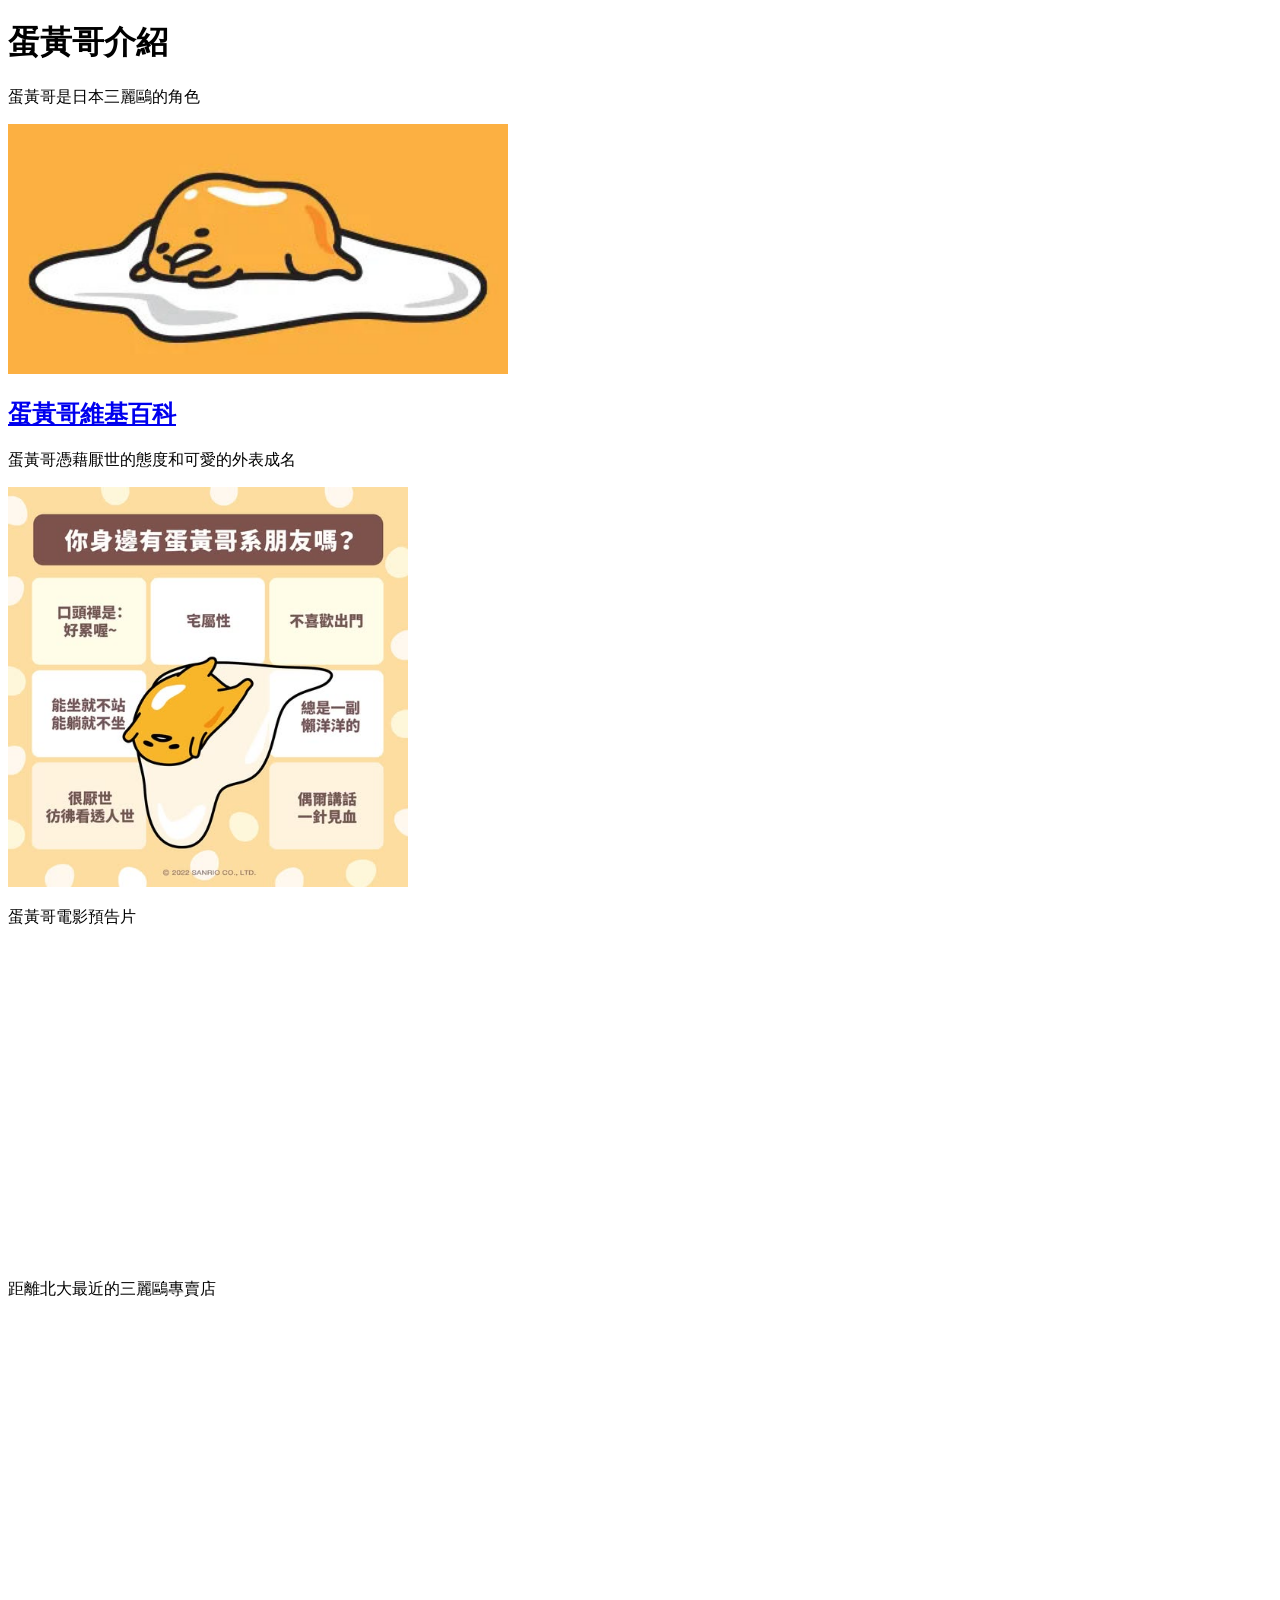
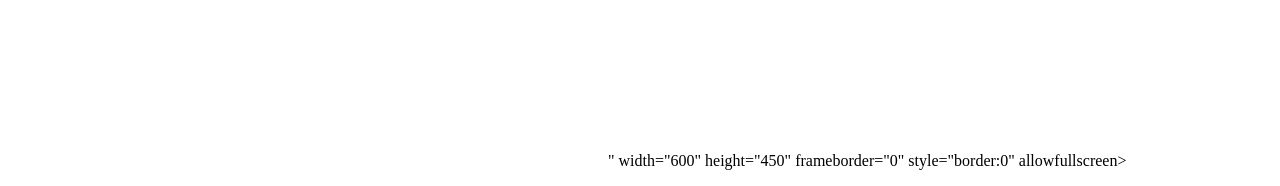
==== HI.HTML @ cb62fe3f "蛋黃哥介紹" ====
<!DOCTYPE html>
<html lang="zh-Hant-TW">
<head>
    <meta charset="UTF-8">
    <meta name="viewport" content="width=device-width, initial-scale=1.0">
    <title>Document</title>
</head>
<body>

    <h1>蛋黃哥介紹</h1>
<p>蛋黃哥是日本三麗鷗的角色</p>
<img src="img/Gudetama_from_Sanrio.jpg" width="500">


<h2>
<a href="https://zh.wikipedia.org/zh-tw/%E8%9B%8B%E9%BB%83%E5%93%A5" >蛋黃哥維基百科</a>
</h2>

<p>蛋黃哥憑藉厭世的態度和可愛的外表成名</p>
<img src="img/484488993_28664561909859149_2733652957869268048_n.jpg" width="400">

<p>蛋黃哥電影預告片</p>
<p><iframe width="560" height="315" src="https://www.youtube.com/embed/9IDIM951HZQ?si=LPOBbjiRyGNyhvvS" title="YouTube video player" frameborder="0" allow="accelerometer; autoplay; clipboard-write; encrypted-media; gyroscope; picture-in-picture; web-share" referrerpolicy="strict-origin-when-cross-origin" allowfullscreen></iframe></p>

<p>距離北大最近的三麗鷗專賣店</p>
<p><iframe src="https://www.google.com/maps/embed?pb=!1m18!1m12!1m3!1d115753.21284065991!2d121.29401731190944!3d24.956317573708624!2m3!1f0!2f0!3f0!3m2!1i1024!2i768!4f13.1!3m3!1m2!1s0x3442a818eb9eed1f%3A0xe1c6b54a69d3b373!2z5LiJ6bqX6beXKOadv-api-Wkp-mBoOeZvuW6lyk!5e0!3m2!1szh-TW!2stw!4v1773366443433!5m2!1szh-TW!2stw"
 width="600" height="450" style="border:0;" allowfullscreen="" loading="lazy" referrerpolicy="no-referrer-when-downgrade"></iframe>" width="600" height="450" frameborder="0" style="border:0" allowfullscreen></iframe></p>

</body>
</html>
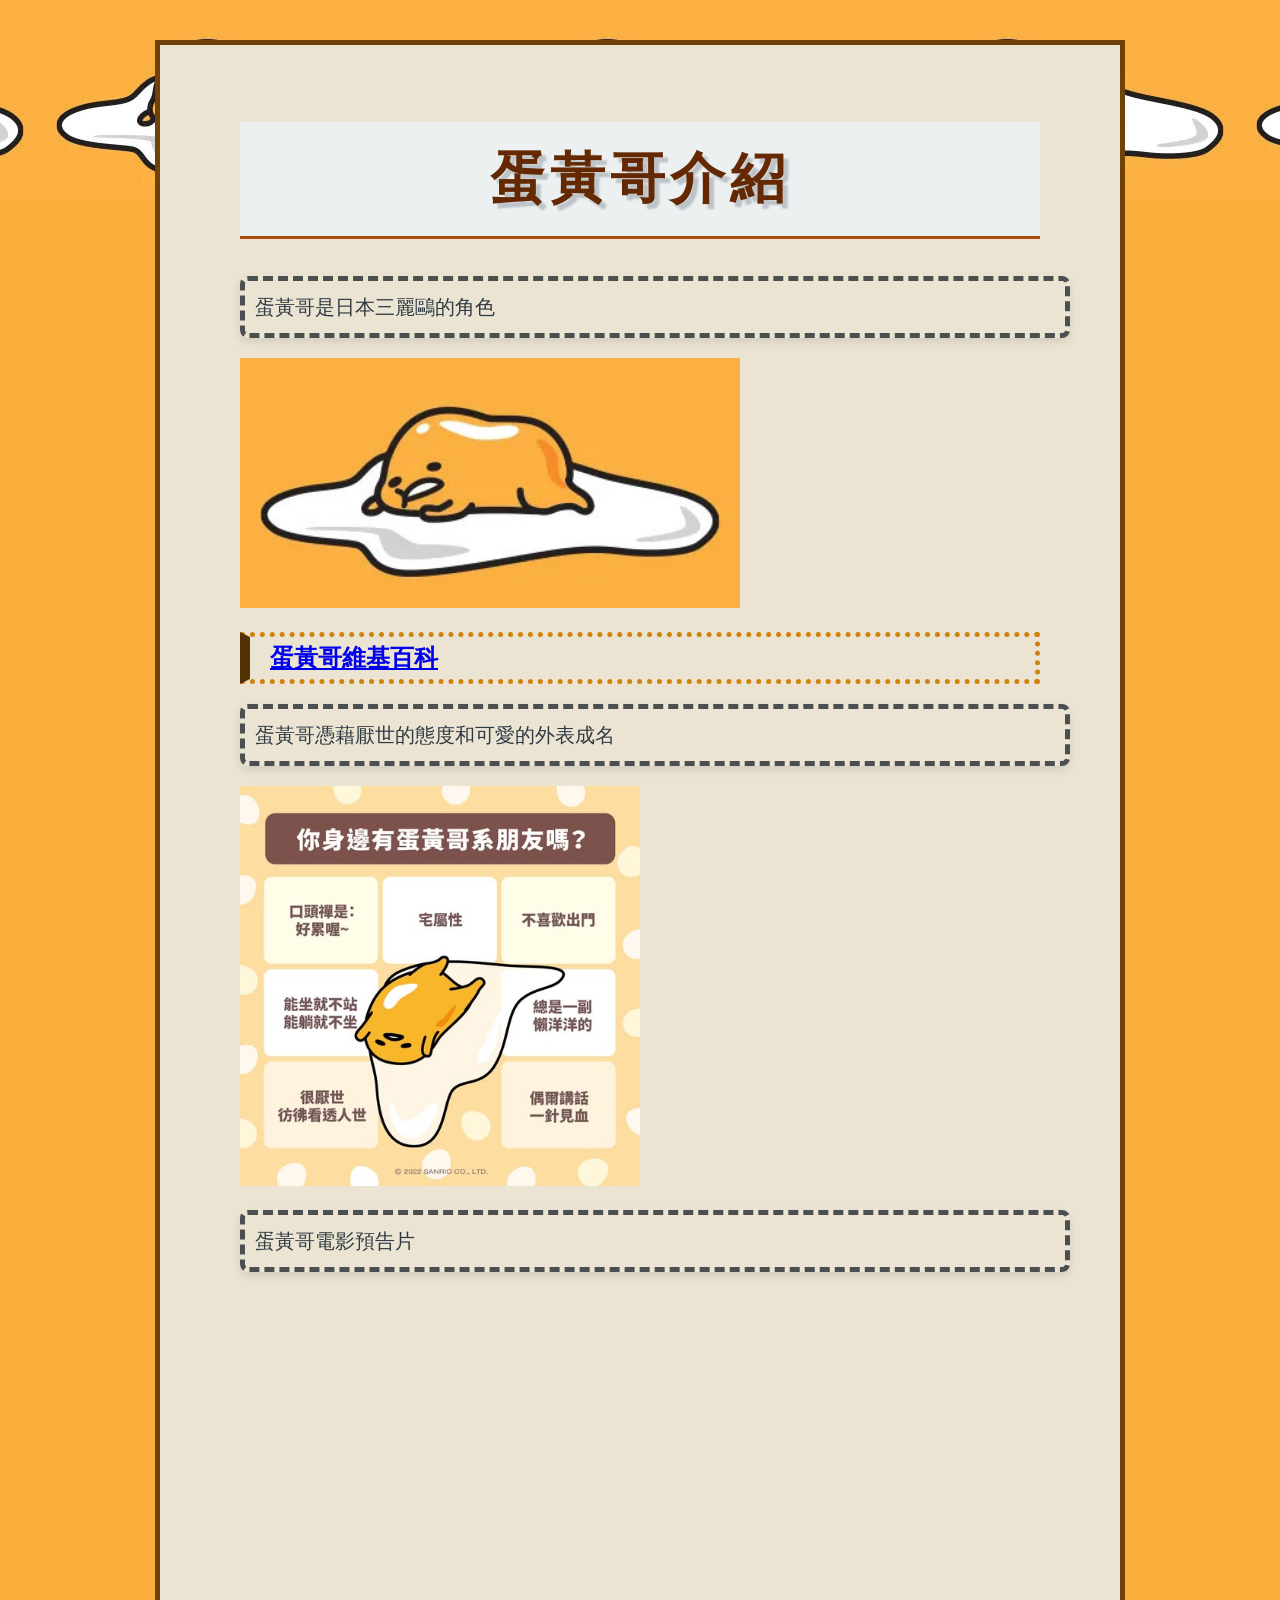
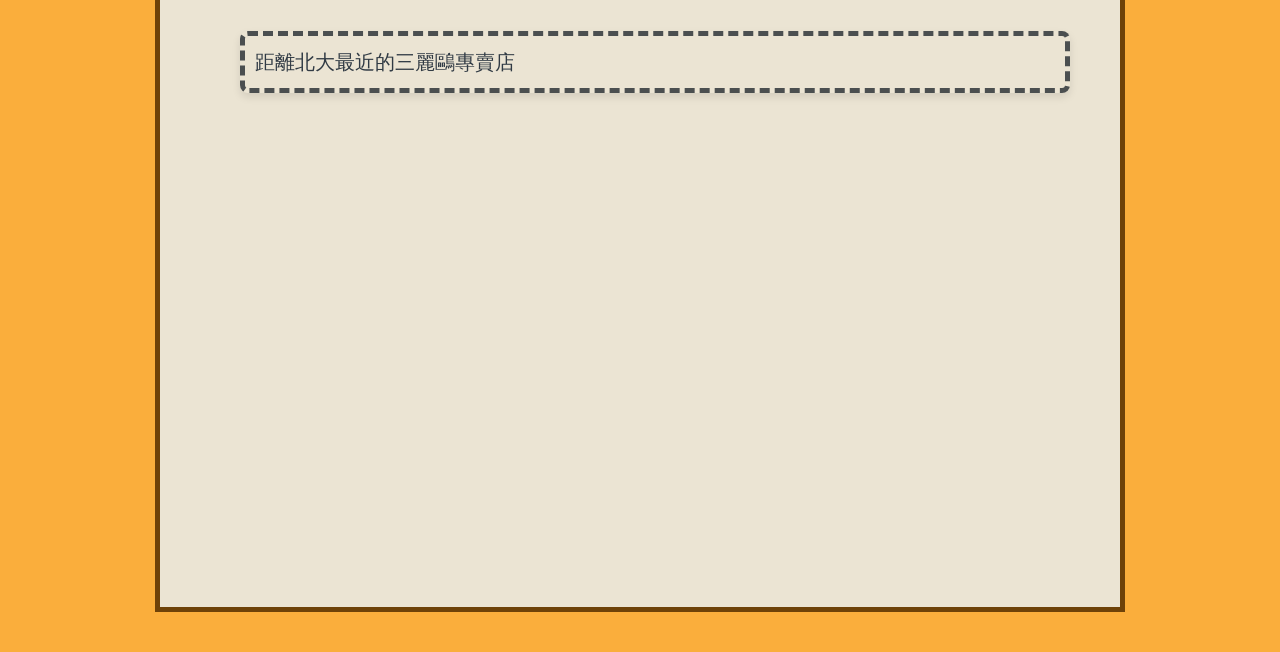
==== commit c1f1abe3: "gudetama" ====
--- a/HI.HTML
+++ b/HI.HTML
@@ -4,8 +4,11 @@
     <meta charset="UTF-8">
     <meta name="viewport" content="width=device-width, initial-scale=1.0">
     <title>Document</title>
+    <link href="style.css" rel="stylesheet">
+
 </head>
 <body>
+<div id="wrap">
 
     <h1>蛋黃哥介紹</h1>
 <p>蛋黃哥是日本三麗鷗的角色</p>
@@ -16,15 +19,18 @@
 <a href="https://zh.wikipedia.org/zh-tw/%E8%9B%8B%E9%BB%83%E5%93%A5" >蛋黃哥維基百科</a>
 </h2>
 
+
 <p>蛋黃哥憑藉厭世的態度和可愛的外表成名</p>
 <img src="img/484488993_28664561909859149_2733652957869268048_n.jpg" width="400">
 
+
 <p>蛋黃哥電影預告片</p>
-<p><iframe width="560" height="315" src="https://www.youtube.com/embed/9IDIM951HZQ?si=LPOBbjiRyGNyhvvS" title="YouTube video player" frameborder="0" allow="accelerometer; autoplay; clipboard-write; encrypted-media; gyroscope; picture-in-picture; web-share" referrerpolicy="strict-origin-when-cross-origin" allowfullscreen></iframe></p>
+<iframe width="560" height="315" src="https://www.youtube.com/embed/9IDIM951HZQ?si=LPOBbjiRyGNyhvvS" title="YouTube video player" frameborder="0" allow="accelerometer; autoplay; clipboard-write; encrypted-media; gyroscope; picture-in-picture; web-share" referrerpolicy="strict-origin-when-cross-origin" allowfullscreen></iframe>
 
 <p>距離北大最近的三麗鷗專賣店</p>
-<p><iframe src="https://www.google.com/maps/embed?pb=!1m18!1m12!1m3!1d115753.21284065991!2d121.29401731190944!3d24.956317573708624!2m3!1f0!2f0!3f0!3m2!1i1024!2i768!4f13.1!3m3!1m2!1s0x3442a818eb9eed1f%3A0xe1c6b54a69d3b373!2z5LiJ6bqX6beXKOadv-api-Wkp-mBoOeZvuW6lyk!5e0!3m2!1szh-TW!2stw!4v1773366443433!5m2!1szh-TW!2stw"
- width="600" height="450" style="border:0;" allowfullscreen="" loading="lazy" referrerpolicy="no-referrer-when-downgrade"></iframe>" width="600" height="450" frameborder="0" style="border:0" allowfullscreen></iframe></p>
+<iframe src="https://www.google.com/maps/embed?pb=!1m18!1m12!1m3!1d115753.21284065991!2d121.29401731190944!3d24.956317573708624!2m3!1f0!2f0!3f0!3m2!1i1024!2i768!4f13.1!3m3!1m2!1s0x3442a818eb9eed1f%3A0xe1c6b54a69d3b373!2z5LiJ6bqX6beXKOadv-api-Wkp-mBoOeZvuW6lyk!5e0!3m2!1szh-TW!2stw!4v1773366443433!5m2!1szh-TW!2stw"
+ width="600" height="450" style="border:0;" allowfullscreen="" loading="lazy" referrerpolicy="no-referrer-when-downgrade"></iframe>
+</div>
 
 </body>
 </html>
--- a/style.css
+++ b/style.css
@@ -0,0 +1,53 @@
+    h1{
+	color: #6e4106;
+	text-align: center ;
+	font-size: 250%;
+    
+}
+h2{
+	color: #c07a10;
+	border: #d1820c 5px dotted;
+	border-left: #523202 10px solid;
+	padding: 5px 20px;
+	margin-bottom: 0;
+}
+
+body{
+	background-color: #faae3c;
+    background-image: url("img/Gudetama_from_Sanrio.jpg");
+	background-repeat: repeat-x;
+    background-position: top center;
+}
+
+#wrap{
+	width: 800px;
+	margin: 40px auto;
+	padding: 40px 80px;
+	border: #6e4208 5px solid;
+	background-color: #ebe4d3;
+}
+
+ /* 對 h1 段落的設定 */
+h1 {
+    color: #642902; /* 深藍灰色文字 */
+    font-family: "Microsoft JhengHei", sans-serif; /* 字體 */
+    font-size: 55px; /* 字體大小 */
+    text-align: center; /* 文字置中 */
+    background-color: #ecf0f1; /* 淺灰色背景 */
+    padding: 20px; /* 內邊距 20px */
+    border-bottom: 3px solid #ac4e10; /* 底部加一條藍色實線 */
+    letter-spacing: 5px; /* 字元間距 */
+    text-shadow: 5px 5px 2px #bdc3c7; /* 加上淡淡的文字陰影 */
+  }
+  /* 對 p 段落的設定 */
+  p {
+    color: #303a44; /* 較深的灰色文字 */
+    font-size: 20px; /* 字體大小 */
+    line-height: 1.6; /* 1.6倍的行高，讓閱讀更舒適 */
+    width: 100%; /* 寬度為外層容器的 80% */
+    margin: 20px auto; /* 上下外邊距 20px，左右自動 (實現置中效果) */
+    padding: 10px; /* 內邊距 15px */
+    border: 5px dashed #4b4f50; /* 1px 灰色虛線邊框 */
+    border-radius: 8px; /* 8px 的圓角 */
+    box-shadow: 0 4px 8px rgba(0,0,0,0.1); /* 加上淡淡的區塊陰影 */
+  }
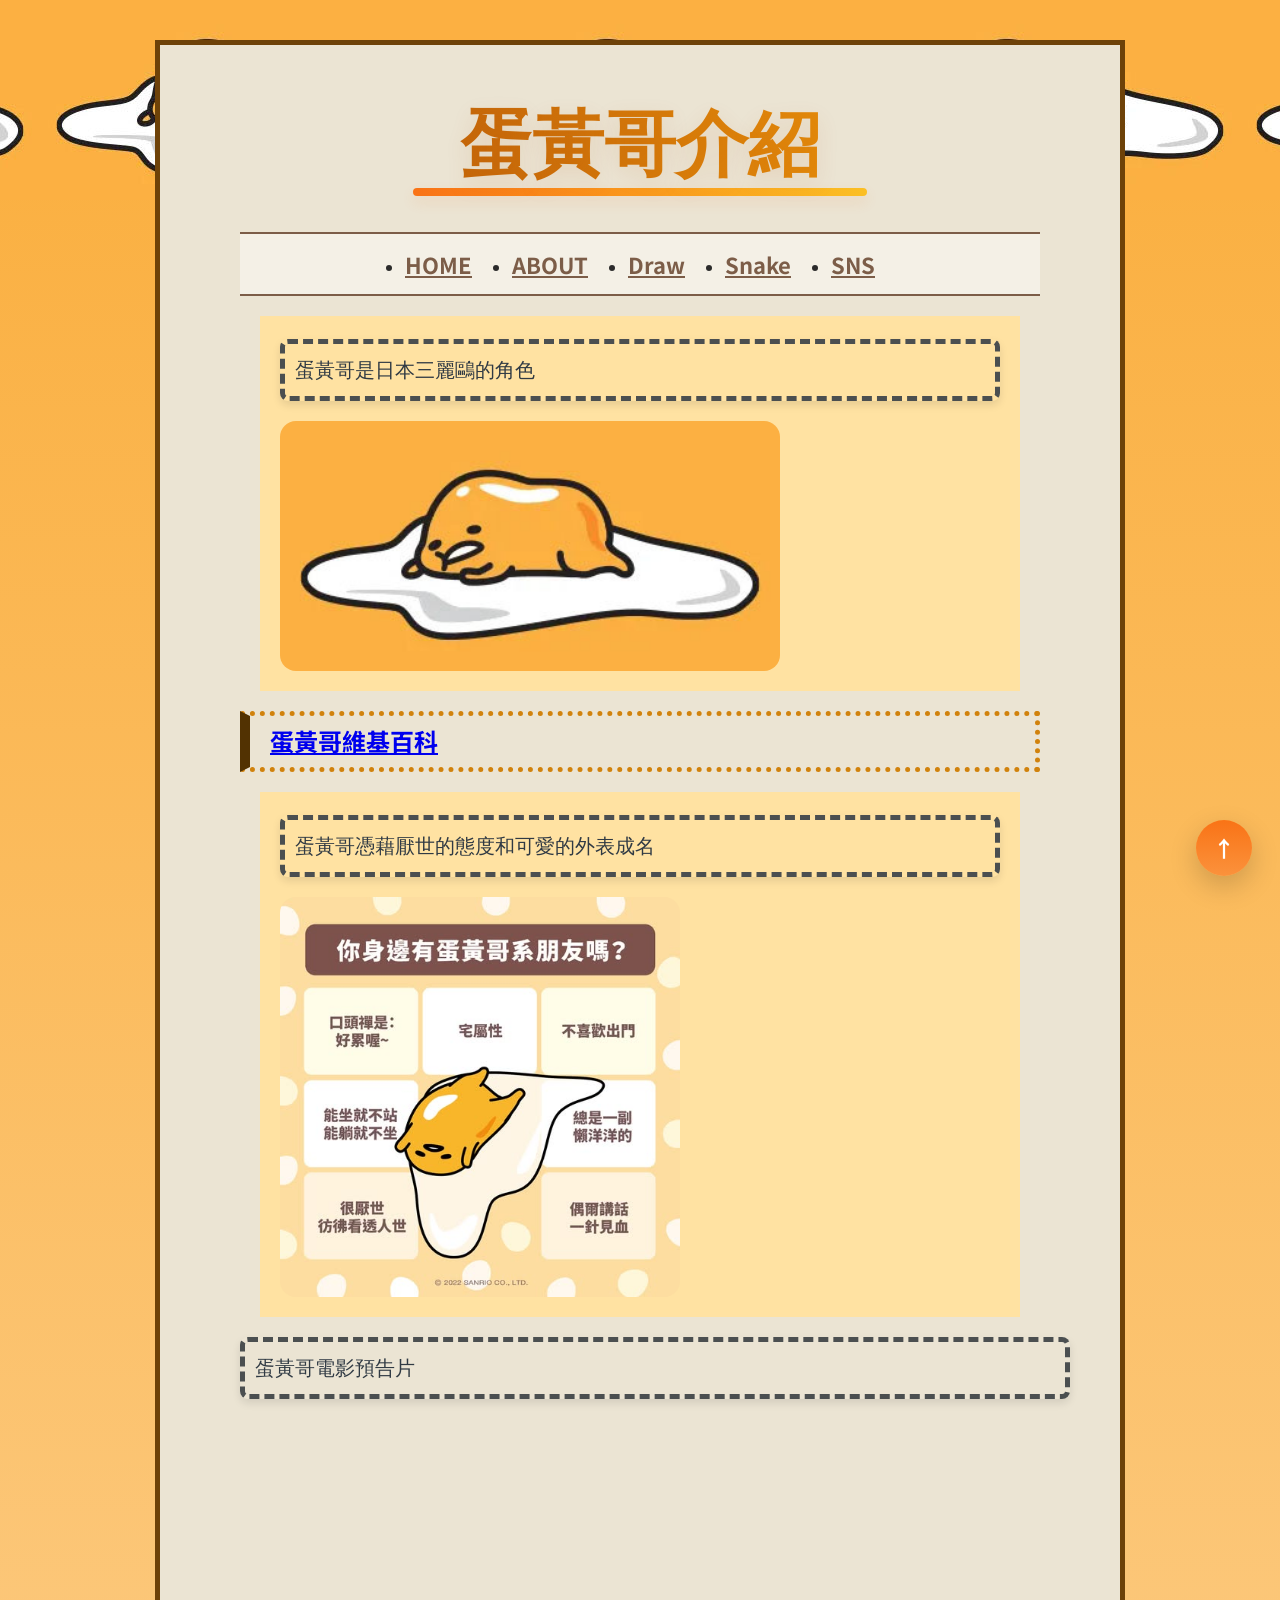
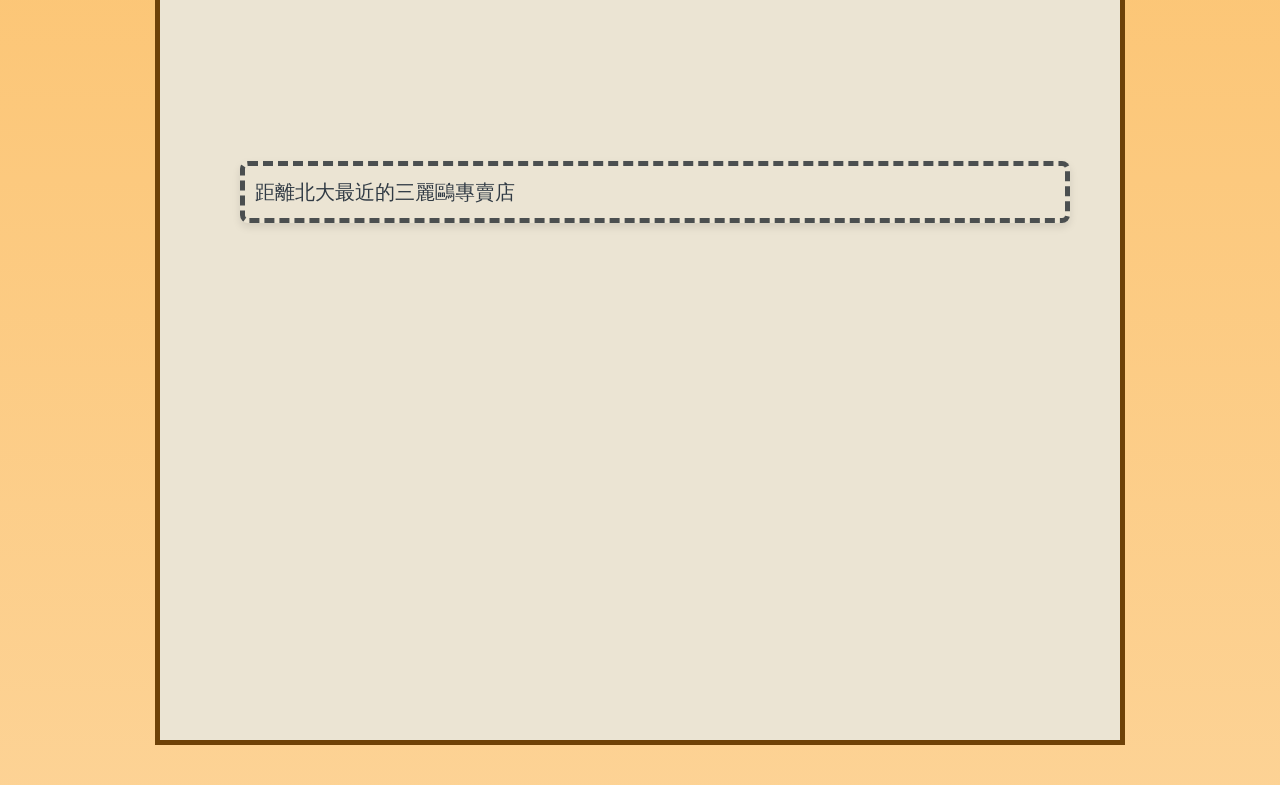
==== commit 88c288ba: "AI 1" ====
--- a/HI.HTML
+++ b/HI.HTML
@@ -4,25 +4,40 @@
     <meta charset="UTF-8">
     <meta name="viewport" content="width=device-width, initial-scale=1.0">
     <title>Document</title>
+  <!-- 使用 Google Fonts 提升中文與標題字體美感 -->
+  <link href="https://fonts.googleapis.com/css2?family=Playfair+Display:wght@400;700&family=Noto+Sans+TC:wght@300;400;700&display=swap" rel="stylesheet">
     <link href="style.css" rel="stylesheet">
 
 </head>
 <body>
 <div id="wrap">
 
-    <h1>蛋黃哥介紹</h1>
-<p>蛋黃哥是日本三麗鷗的角色</p>
-<img src="img/Gudetama_from_Sanrio.jpg" width="500">
+<h1>蛋黃哥介紹</h1>
+    <header>
+  <nav>
+    <ul>
+      <li><a href="#">HOME</a></li>
+      <li><a href="#">ABOUT</a></li>
+      <li><a href="#">Draw</a></li>
+      <li><a href="#">Snake</a></li>
+      <li><a href="#">SNS</a></li>
+    </ul>
+  </nav>
+</header>
 
+<div class="A">
+    <p>蛋黃哥是日本三麗鷗的角色</p>
+    <img src="img/Gudetama_from_Sanrio.jpg" width="500">
+</div>
 
 <h2>
 <a href="https://zh.wikipedia.org/zh-tw/%E8%9B%8B%E9%BB%83%E5%93%A5" >蛋黃哥維基百科</a>
 </h2>
 
-
-<p>蛋黃哥憑藉厭世的態度和可愛的外表成名</p>
-<img src="img/484488993_28664561909859149_2733652957869268048_n.jpg" width="400">
-
+<div class="A">
+    <p>蛋黃哥憑藉厭世的態度和可愛的外表成名</p>
+    <img src="img/484488993_28664561909859149_2733652957869268048_n.jpg" width="400">
+</div>
 
 <p>蛋黃哥電影預告片</p>
 <iframe width="560" height="315" src="https://www.youtube.com/embed/9IDIM951HZQ?si=LPOBbjiRyGNyhvvS" title="YouTube video player" frameborder="0" allow="accelerometer; autoplay; clipboard-write; encrypted-media; gyroscope; picture-in-picture; web-share" referrerpolicy="strict-origin-when-cross-origin" allowfullscreen></iframe>
@@ -32,5 +47,10 @@
  width="600" height="450" style="border:0;" allowfullscreen="" loading="lazy" referrerpolicy="no-referrer-when-downgrade"></iframe>
 </div>
 
+<a href="#wrap" id="top" aria-label="回到最上方" title="回到最上方">↑</a>
+
+
+
+
 </body>
 </html>
--- a/style.css
+++ b/style.css
@@ -1,22 +1,51 @@
     h1{
 	color: #6e4106;
 	text-align: center ;
-	font-size: 250%;
-    
-}
+	font-size: 250%;}
+    header nav ul {
+        display: flex;
+        justify-content: center;
+        border-top: 2px solid #7c5d48;
+        border-bottom: 2px solid #7c5d48;
+        background-color: rgba(255,255,255,0.42);
+        padding: 12px 0px 10px;
+        }
+    header nav ul li {
+        margin: 0 20px;
+        }
+    header nav ul li a {
+        font-size: 22px;
+        font-weight: bold;
+        color: #7c5d48;
+        }
+    header nav ul li a:hover {
+        text-decoration: underline double;
+        }
+
+
 h2{
 	color: #c07a10;
 	border: #d1820c 5px dotted;
 	border-left: #523202 10px solid;
 	padding: 5px 20px;
-	margin-bottom: 0;
-}
+	margin-bottom: 0;}
 
 body{
-	background-color: #faae3c;
-    background-image: url("img/Gudetama_from_Sanrio.jpg");
-	background-repeat: repeat-x;
-    background-position: top center;
+    /* 背景：第一層為原本的圖（保持不變），第二層為漸層色（位於圖下方） */
+    /* 圖層順序：圖片在上（保持原樣），漸層在下（上深下淺） */
+    background-image: url("img/Gudetama_from_Sanrio.jpg"), linear-gradient(180deg, #faaa33 -10%, #fff7ed 200%);
+    /* 圖片只在水平方向重複（和原本行為相同），漸層不重複 */
+    background-repeat: repeat-x, no-repeat;
+    /* 圖片置頂置中，漸層覆蓋整個背景 */
+    background-position: top center, center center;
+    background-size: auto, cover;
+    /* 主要排版字體 */
+    font-family: 'Noto Sans TC', "LXGW WenKai TC", "Microsoft JhengHei", sans-serif;
+    font-size: 16px;
+    line-height: 1.7;
+    color: #2b2b2b;
+    -webkit-font-smoothing: antialiased;
+    -moz-osx-font-smoothing: grayscale;
 }
 
 #wrap{
@@ -24,24 +53,54 @@
 	margin: 40px auto;
 	padding: 40px 80px;
 	border: #6e4208 5px solid;
-	background-color: #ebe4d3;
+	background-color: #ebe4d3;}
+
+/* 更顯眼的主標題：響應式大小、漸層字色、圓角背景與裝飾線 */
+h1 {
+    font-family: 'Playfair Display', serif;
+    font-weight: 700;
+    font-size: clamp(36px, 6vw, 72px);
+    line-height: 1.02;
+    text-align: center;
+    margin: 0 0 18px;
+    padding: 18px 22px;
+    background-color: #ecf0f1;
+    border-radius: 12px;
+    /* 漸層文字（使用透明字色並裁切背景顯示） */
+    color: transparent;
+    background-image: linear-gradient(90deg, #b45309, #f59e0b);
+    -webkit-background-clip: text;
+    background-clip: text;
+    -webkit-text-fill-color: transparent;
+    text-shadow: 0 8px 22px rgba(181,81,11,0.12);
+    position: relative;
+    transition: transform 160ms ease, box-shadow 160ms ease;
 }
 
- /* 對 h1 段落的設定 */
-h1 {
-    color: #642902; /* 深藍灰色文字 */
-    font-family: "Microsoft JhengHei", sans-serif; /* 字體 */
-    font-size: 55px; /* 字體大小 */
-    text-align: center; /* 文字置中 */
-    background-color: #ecf0f1; /* 淺灰色背景 */
-    padding: 20px; /* 內邊距 20px */
-    border-bottom: 3px solid #ac4e10; /* 底部加一條藍色實線 */
-    letter-spacing: 5px; /* 字元間距 */
-    text-shadow: 5px 5px 2px #bdc3c7; /* 加上淡淡的文字陰影 */
-  }
-  /* 對 p 段落的設定 */
-  p {
-    color: #303a44; /* 較深的灰色文字 */
+/* 裝飾用的底線（位於標題下方） */
+h1::after {
+    content: "";
+    display: block;
+    width: 60%;
+    height: 8px;
+    margin: 12px auto 0;
+    border-radius: 6px;
+    background: linear-gradient(90deg, #f97316, #fbbf24);
+    box-shadow: 0 6px 14px rgba(249,115,22,0.12);
+}
+
+h1:hover {
+    transform: translateY(-4px);
+    box-shadow: 0 14px 36px rgba(0,0,0,0.12);
+}
+
+p { font-family: "LXGW WenKai TC", cursive;
+    font-weight: 400;
+    font-style: normal;}
+
+
+    /* 對 p 段落的設定 */
+p { color: #303a44; /* 較深的灰色文字 */
     font-size: 20px; /* 字體大小 */
     line-height: 1.6; /* 1.6倍的行高，讓閱讀更舒適 */
     width: 100%; /* 寬度為外層容器的 80% */
@@ -49,5 +108,59 @@
     padding: 10px; /* 內邊距 15px */
     border: 5px dashed #4b4f50; /* 1px 灰色虛線邊框 */
     border-radius: 8px; /* 8px 的圓角 */
-    box-shadow: 0 4px 8px rgba(0,0,0,0.1); /* 加上淡淡的區塊陰影 */
-  }
+    box-shadow: 0 4px 8px rgba(0,0,0,0.1); /* 加上淡淡的區塊陰影 */}
+
+.A{ margin:20px ;
+    padding:3px 50px 20px 20px;
+    background-color:#ffe2a2;}
+
+/* 浮動回到最上方按鈕（圓形、漸層、陰影、懸停效果） */
+#top {
+    position: fixed;
+    bottom: 24px;
+    right: 28px;
+    width: 56px;
+    height: 56px;
+    display: inline-flex;
+    align-items: center;
+    justify-content: center;
+    border-radius: 999px;
+    background: linear-gradient(180deg, #f97316 0%, #fb923c 100%);
+    color: #fff;
+    text-decoration: none;
+    font-size: 22px;
+    font-weight: 700;
+    box-shadow: 0 10px 28px rgba(0,0,0,0.18);
+    z-index: 9999;
+    transition: transform 160ms ease, box-shadow 160ms ease, opacity 160ms ease;
+}
+
+#top:hover {
+    transform: translateY(-6px);
+    box-shadow: 0 18px 44px rgba(0,0,0,0.22);
+}
+
+/* 小螢幕微調 */
+@media (max-width: 480px) {
+    #top {
+        right: 16px;
+        width: 48px;
+        height: 48px;
+        font-size: 20px;
+    }
+}
+
+/* 圓角化圖片：讓所有 <img> 元素有圓角、響應式尺寸，並加上輕微懸停效果 */
+img {
+    border-radius: 16px;
+    display: block;
+    max-width: 100%;
+    height: auto;
+    transition: transform 0.18s ease, box-shadow 0.18s ease;
+}
+
+img:hover {
+    transform: translateY(-4px);
+    box-shadow: 0 8px 20px rgba(0,0,0,0.18);
+}
+
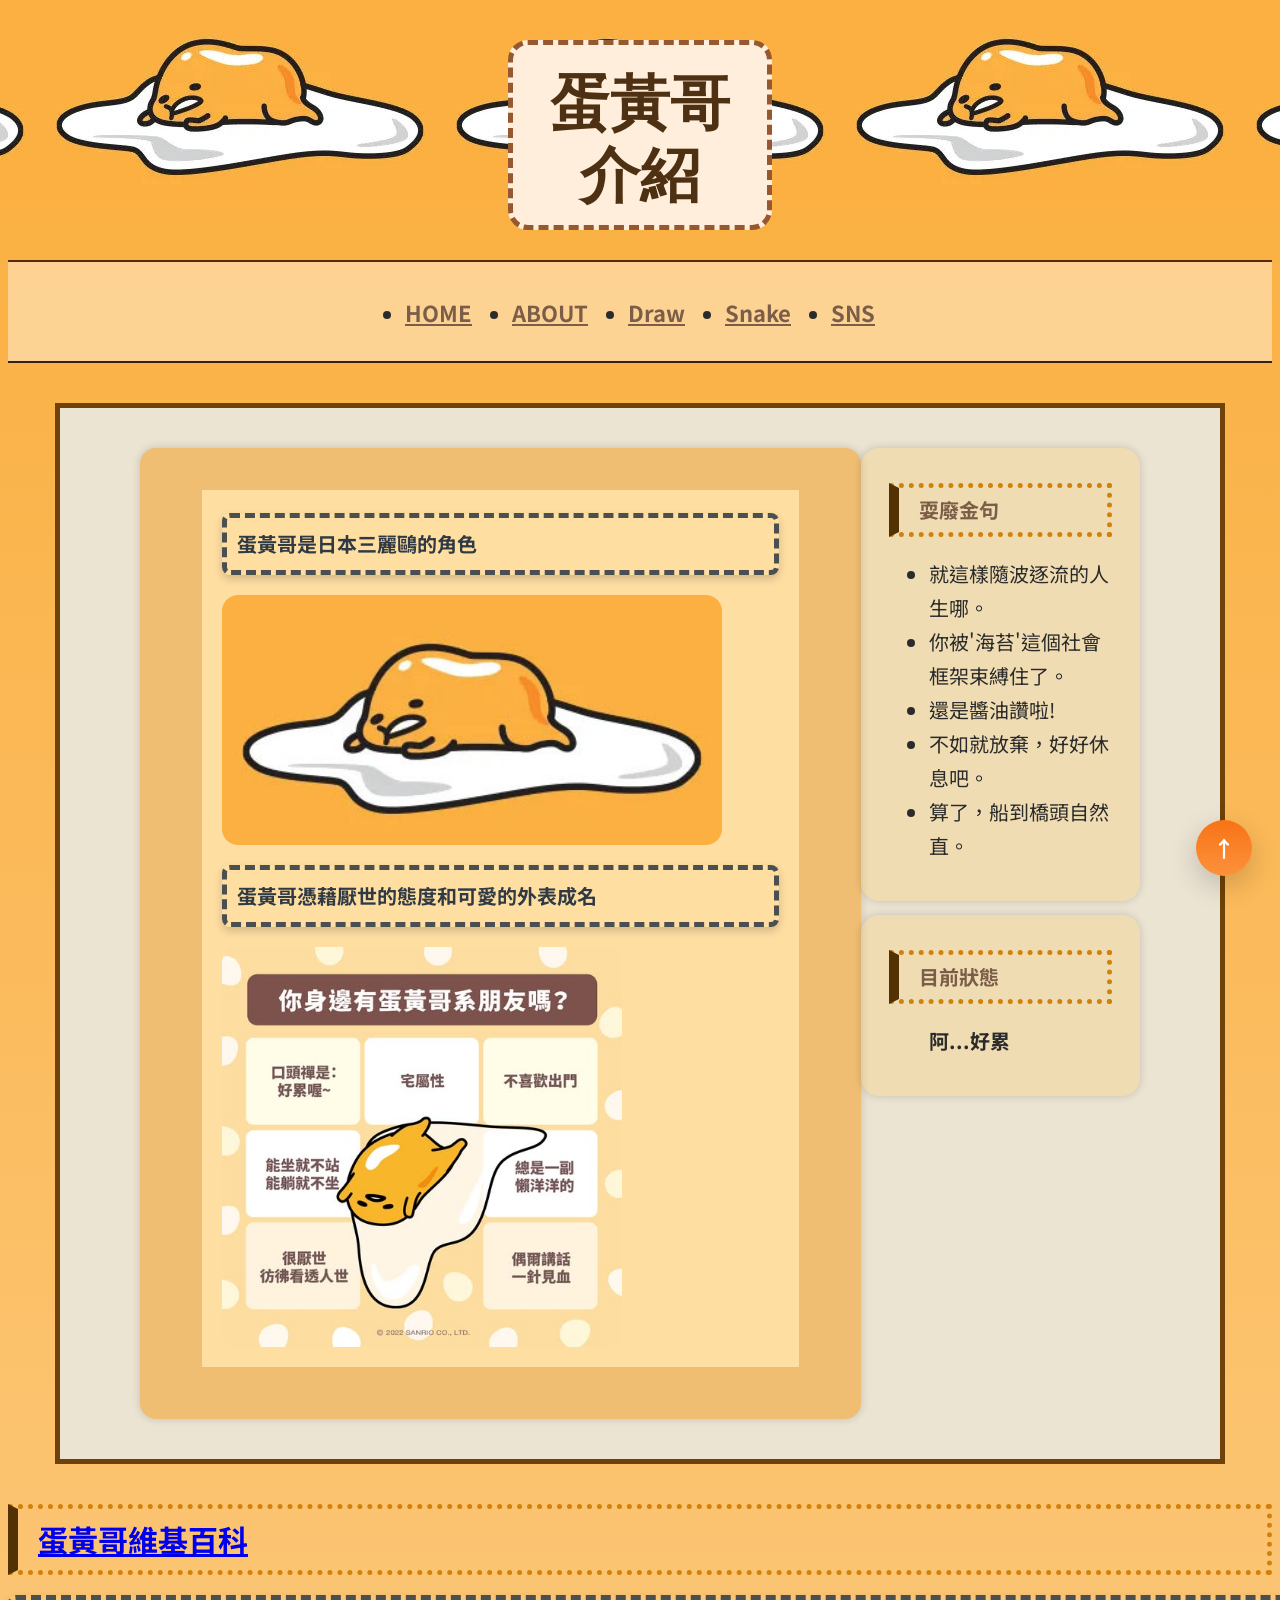
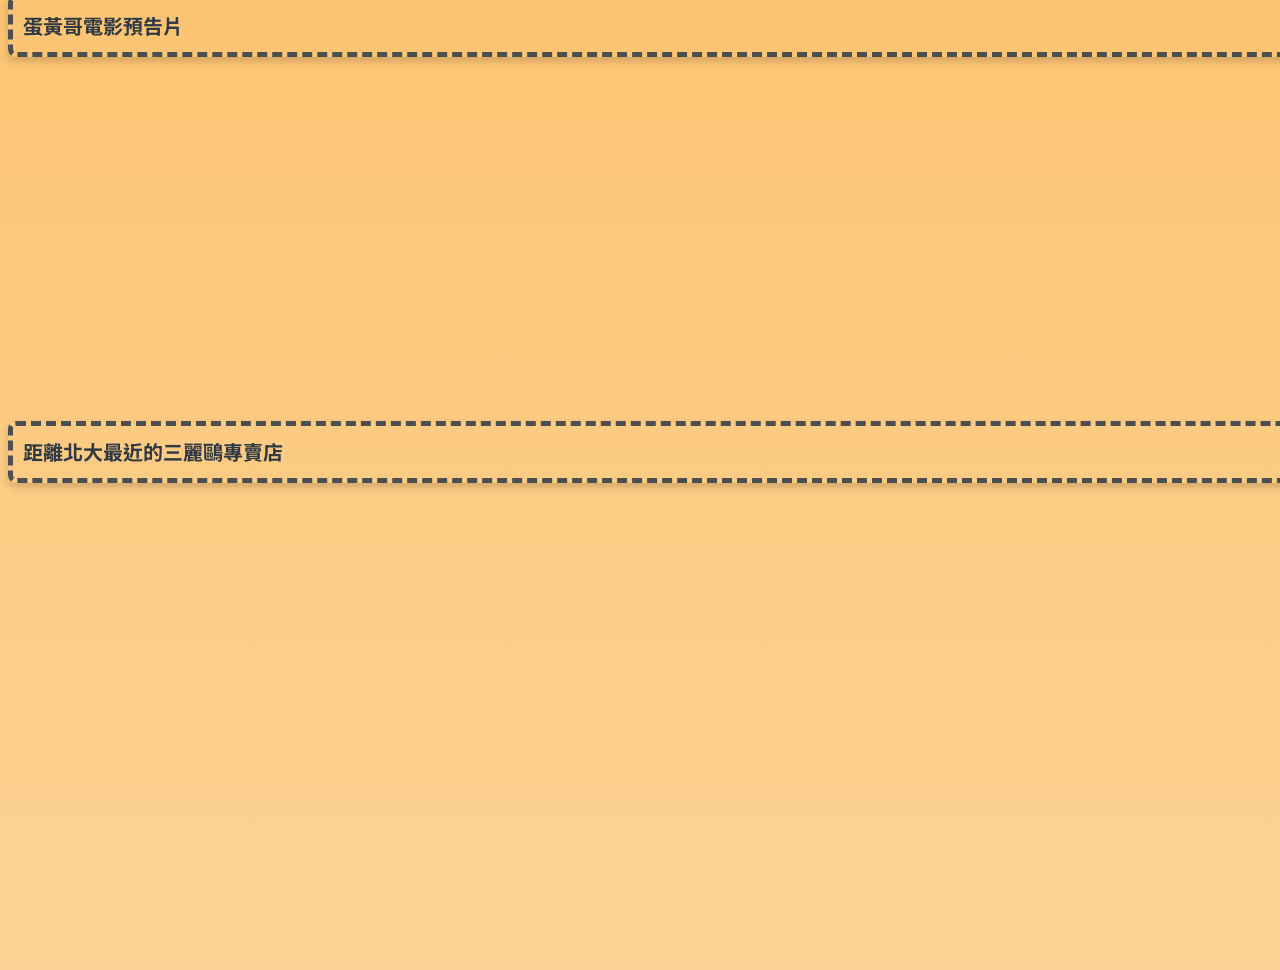
==== commit 72717fa0: "4/10" ====
--- a/HI.HTML
+++ b/HI.HTML
@@ -10,8 +10,6 @@
 
 </head>
 <body>
-<div id="wrap">
-
 <h1>蛋黃哥介紹</h1>
     <header>
   <nav>
@@ -25,19 +23,41 @@
   </nav>
 </header>
 
+<div id="wrap">
+
+<main>
 <div class="A">
     <p>蛋黃哥是日本三麗鷗的角色</p>
     <img src="img/Gudetama_from_Sanrio.jpg" width="500">
+
+    <p>蛋黃哥憑藉厭世的態度和可愛的外表成名</p>
+    <img src="img/484488993_28664561909859149_2733652957869268048_n.jpg" width="400">
+</div>
+
+</main>
+<aside>
+<nav class="my-favorites">
+    <h2>耍廢金句</h2>
+<ul>
+      <li>就這樣隨波逐流的人生哪。</li>
+      <li>你被'海苔'這個社會框架束縛住了。</li>
+      <li>還是醬油讚啦!</li>
+      <li>不如就放棄，好好休息吧。</li>
+      <li>算了，船到橋頭自然直。</li>
+    </ul>
+  </nav>
+  <nav class="status-box">
+    <h2>目前狀態</h2>
+    <ul>
+      <strong>阿...好累</strong>
+    </ul>
+  </nav>
+</aside>
 </div>
 
 <h2>
 <a href="https://zh.wikipedia.org/zh-tw/%E8%9B%8B%E9%BB%83%E5%93%A5" >蛋黃哥維基百科</a>
 </h2>
-
-<div class="A">
-    <p>蛋黃哥憑藉厭世的態度和可愛的外表成名</p>
-    <img src="img/484488993_28664561909859149_2733652957869268048_n.jpg" width="400">
-</div>
 
 <p>蛋黃哥電影預告片</p>
 <iframe width="560" height="315" src="https://www.youtube.com/embed/9IDIM951HZQ?si=LPOBbjiRyGNyhvvS" title="YouTube video player" frameborder="0" allow="accelerometer; autoplay; clipboard-write; encrypted-media; gyroscope; picture-in-picture; web-share" referrerpolicy="strict-origin-when-cross-origin" allowfullscreen></iframe>
--- a/style.css
+++ b/style.css
@@ -1,17 +1,18 @@
     h1{
-	color: #6e4106;
+
+	color: #bda688;
 	text-align: center ;
 	font-size: 250%;}
     header nav ul {
         display: flex;
         justify-content: center;
-        border-top: 2px solid #7c5d48;
-        border-bottom: 2px solid #7c5d48;
+        border-top: 2px solid #522d14;
+        border-bottom: 2px solid #362112;
         background-color: rgba(255,255,255,0.42);
         padding: 12px 0px 10px;
         }
     header nav ul li {
-        margin: 0 20px;
+        margin:  20px;
         }
     header nav ul li a {
         font-size: 22px;
@@ -41,52 +42,71 @@
     background-size: auto, cover;
     /* 主要排版字體 */
     font-family: 'Noto Sans TC', "LXGW WenKai TC", "Microsoft JhengHei", sans-serif;
-    font-size: 16px;
+    font-size: 20px;
     line-height: 1.7;
     color: #2b2b2b;
     -webkit-font-smoothing: antialiased;
     -moz-osx-font-smoothing: grayscale;
 }
 
+main {
+  flex-basis: 800px;
+  background-color: #f0be73;
+  border-radius: 16px;
+  padding: 22px 42px 32px 42px;
+  box-shadow: 0px 0px 8px rgba(0,0,0,0.16);
+}
+aside {
+  flex-basis: 350px;
+}
+aside nav {
+  border-radius: 18px;
+  background-color: #ffb6182c;
+  box-shadow: 0px 0px 8px rgba(0,0,0,0.16);
+  padding: 18px 28px;
+  margin-bottom: 14px;
+}
+aside nav h2 {
+  margin-bottom: 18px;
+  font-size: 20px;
+  font-weight: bold;
+  color: #7c5d48;
+}
+aside nav ul {
+  font-size: 20px;
+}
+
+
 #wrap{
-	width: 800px;
+	width: 1000px;
 	margin: 40px auto;
 	padding: 40px 80px;
 	border: #6e4208 5px solid;
-	background-color: #ebe4d3;}
+	background-color: #ebe4d3;
+    
+    display: flex;
+    justify-content: space-between;}
 
-/* 更顯眼的主標題：響應式大小、漸層字色、圓角背景與裝飾線 */
+/* 更顯眼的主標題：響應式大小、圓角背景 */
 h1 {
     font-family: 'Playfair Display', serif;
-    font-weight: 700;
-    font-size: clamp(36px, 6vw, 72px);
-    line-height: 1.02;
+    font-weight: 900;
+    font-size: clamp(36px, 90vw, 60px);
+    line-height: 1.2;
     text-align: center;
-    margin: 0 0 18px;
+    margin: 40px 500px 30px;
     padding: 18px 22px;
-    background-color: #ecf0f1;
-    border-radius: 12px;
-    /* 漸層文字（使用透明字色並裁切背景顯示） */
-    color: transparent;
-    background-image: linear-gradient(90deg, #b45309, #f59e0b);
-    -webkit-background-clip: text;
-    background-clip: text;
-    -webkit-text-fill-color: transparent;
-    text-shadow: 0 8px 22px rgba(181,81,11,0.12);
+    background-color: #ffeedb;
+    border: 5px dashed #853f11da;
+    border-radius: 20px;
+    color: #4e3013;
     position: relative;
     transition: transform 160ms ease, box-shadow 160ms ease;
 }
 
 /* 裝飾用的底線（位於標題下方） */
 h1::after {
-    content: "";
-    display: block;
-    width: 60%;
-    height: 8px;
-    margin: 12px auto 0;
-    border-radius: 6px;
-    background: linear-gradient(90deg, #f97316, #fbbf24);
-    box-shadow: 0 6px 14px rgba(249,115,22,0.12);
+    display: none;
 }
 
 h1:hover {
@@ -94,25 +114,19 @@
     box-shadow: 0 14px 36px rgba(0,0,0,0.12);
 }
 
-p { font-family: "LXGW WenKai TC", cursive;
-    font-weight: 400;
-    font-style: normal;}
-
-
     /* 對 p 段落的設定 */
 p { color: #303a44; /* 較深的灰色文字 */
-    font-size: 20px; /* 字體大小 */
-    line-height: 1.6; /* 1.6倍的行高，讓閱讀更舒適 */
+    font-size: 20px; /* 字體大小 */    font-weight: 700; /* 加粗字體 */    line-height: 1.6; /* 1.6倍的行高，讓閱讀更舒適 */
     width: 100%; /* 寬度為外層容器的 80% */
     margin: 20px auto; /* 上下外邊距 20px，左右自動 (實現置中效果) */
     padding: 10px; /* 內邊距 15px */
     border: 5px dashed #4b4f50; /* 1px 灰色虛線邊框 */
     border-radius: 8px; /* 8px 的圓角 */
-    box-shadow: 0 4px 8px rgba(0,0,0,0.1); /* 加上淡淡的區塊陰影 */}
+    box-shadow: 0 4px 8px rgba(0, 0, 0, 0.178); /* 加上淡淡的區塊陰影 */}
 
 .A{ margin:20px ;
     padding:3px 50px 20px 20px;
-    background-color:#ffe2a2;}
+    background-color:#ffdea2;}
 
 /* 浮動回到最上方按鈕（圓形、漸層、陰影、懸停效果） */
 #top {
